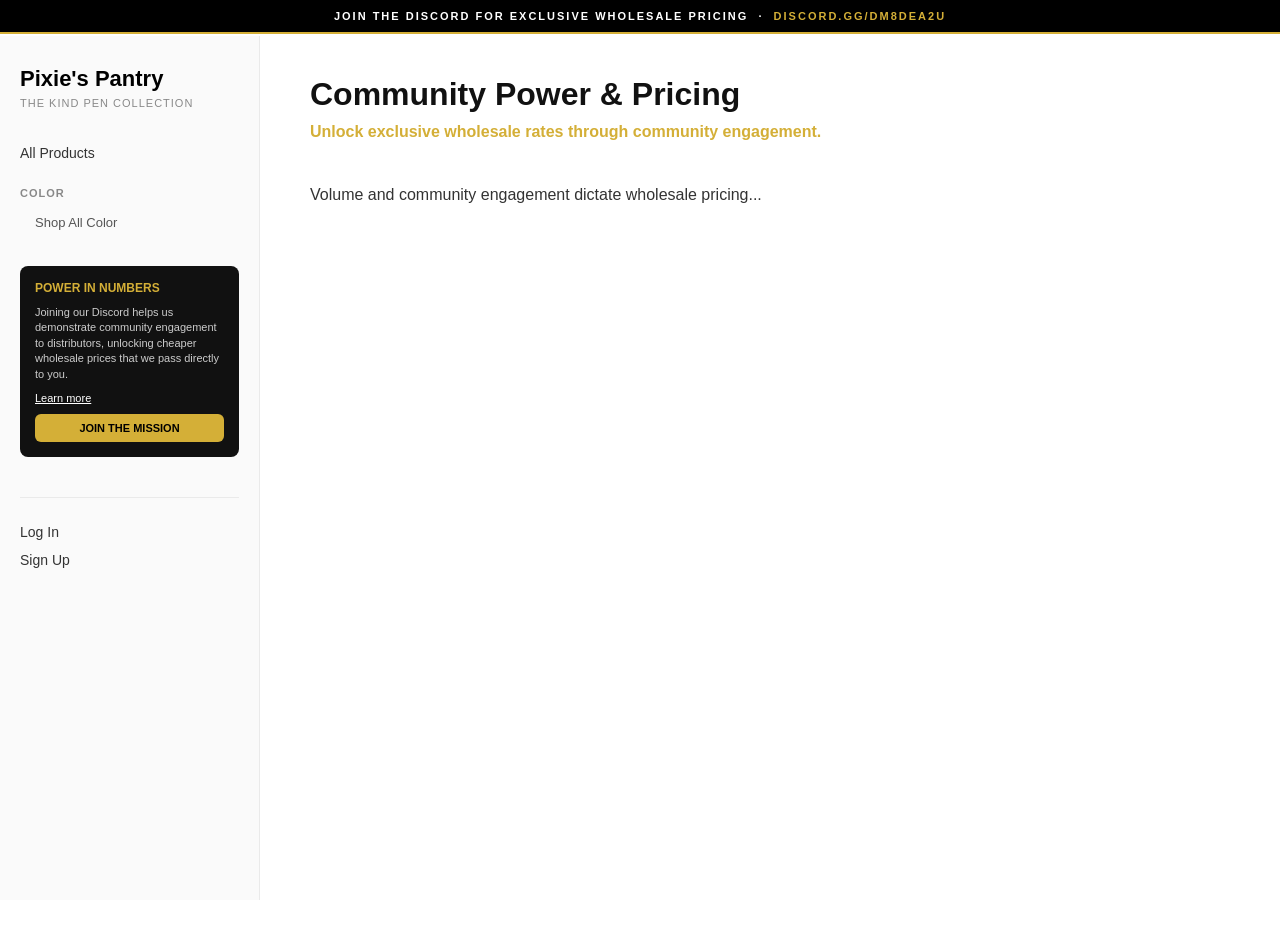
==== community.html @ 98ae231a "Initial commit: The Kind Pen Storefront" ====
<!DOCTYPE html>
<html lang="en">
<head>
    <meta charset="UTF-8">
    <title>Community Power & Pricing | Pixie's Pantry</title>
    <link rel="stylesheet" href="css/style.css">
</head>
<body>
    <div class="banner">JOIN THE DISCORD FOR EXCLUSIVE WHOLESALE PRICING &nbsp;·&nbsp; <a href="https://discord.gg/dm8deA2u" target="_blank">DISCORD.GG/DM8DEa2U</a></div>
    
        <aside class="sidebar">
            <a href="index.html" class="sidebar-logo">Pixie's Pantry</a>
            <div class="sidebar-tagline">The Kind Pen Collection</div>
            <a href="index.html" class="sidebar-link">All Products</a>
        <div class="sidebar-section">Color</div><a href="categories/the-kind-pen-color.html" class="sidebar-link child">Shop All Color</a>
            <div class="sidebar-community">
                <h4>Power in Numbers</h4>
                <p>Joining our Discord helps us demonstrate community engagement to distributors, unlocking cheaper wholesale prices that we pass directly to you.</p>
                <a href="community.html" class="link">Learn more</a>
                <a href="https://discord.gg/dm8deA2u" target="_blank" class="btn" style="background: var(--gold); color: #000; padding: 8px; font-size: 11px; width: 100%; box-sizing: border-box;">Join the Mission</a>
            </div>
            <div class="sidebar-footer">
                <a href="login.html" class="sidebar-link">Log In</a>
                <a href="signup.html" class="sidebar-link">Sign Up</a>
            </div>
        </aside>
        
    <div class="main-wrapper">
        <main class="main-content" style="max-width: 800px;">
            <h1 class="page-title">Community Power & Pricing</h1>
            <div class="page-subtitle" style="color: var(--gold); font-weight: bold;">Unlock exclusive wholesale rates through community engagement.</div>
            <div style="font-size: 16px; line-height: 1.8; color: #333;">
                <p>Volume and community engagement dictate wholesale pricing...</p>
            </div>
        </main>
    </div>
</body>
</html>
---- css/style.css ----
:root { --primary: #111; --gold: #d4af37; --bg: #fff; --muted: #888; --border: #eaeaea; --sidebar-w: 260px; }
    body { font-family: 'Helvetica Neue', Arial, sans-serif; background: var(--bg); color: var(--primary); margin: 0; padding: 0; }
    .sidebar { position: fixed; width: var(--sidebar-w); left: 0; top: 0; bottom: 0; background: #fafafa; border-right: 1px solid var(--border); overflow-y: auto; padding: 30px 20px; box-sizing: border-box; }
    .sidebar-logo { font-size: 22px; font-weight: 800; text-decoration: none; color: #000; display: block; margin-bottom: 5px; }
    .sidebar-tagline { font-size: 11px; text-transform: uppercase; color: var(--muted); letter-spacing: 1px; margin-bottom: 30px; }
    .sidebar-section { font-size: 11px; font-weight: 800; text-transform: uppercase; letter-spacing: 1px; margin: 20px 0 10px; color: var(--muted); }
    .sidebar-link { display: block; padding: 6px 0; color: #333; text-decoration: none; font-size: 14px; font-weight: 500; }
    .sidebar-link:hover, .sidebar-link.active { color: var(--gold); }
    .sidebar-link.child { padding-left: 15px; font-size: 13px; color: #555; }
    .sidebar-footer { margin-top: 40px; padding-top: 20px; border-top: 1px solid var(--border); }
    
    .sidebar-community { margin-top: 30px; padding: 15px; background: #111; color: #fff; border-radius: 8px; }
    .sidebar-community h4 { margin: 0 0 10px; font-size: 12px; color: var(--gold); text-transform: uppercase; }
    .sidebar-community p { font-size: 11px; line-height: 1.4; margin: 0 0 10px; color: #ccc; }
    .sidebar-community a.link { color: #fff; font-size: 11px; text-decoration: underline; display: block; margin-bottom: 10px; }
    
    .main-wrapper { margin-left: var(--sidebar-w); min-height: 100vh; display: flex; flex-direction: column; }
    .main-content { padding: 40px 50px; flex: 1; }
    
    .page-title { font-size: 32px; font-weight: 800; margin: 0 0 10px; }
    .page-subtitle { color: var(--muted); margin-bottom: 40px; }
    
    .grid { display: grid; grid-template-columns: repeat(auto-fill, minmax(280px, 1fr)); gap: 30px; }
    .card { border: 1px solid var(--border); border-radius: 12px; overflow: hidden; background: #fff; transition: transform 0.2s, box-shadow 0.2s; display: flex; flex-direction: column; cursor: pointer; }
    .card:hover { transform: translateY(-3px); box-shadow: 0 10px 20px rgba(0,0,0,0.05); border-color: #ddd; }
    .card-img { width: 100%; height: 280px; object-fit: contain; padding: 20px; box-sizing: border-box; background: #fdfdfd; border-bottom: 1px solid var(--border); }
    .card-body { padding: 20px; flex: 1; display: flex; flex-direction: column; }
    .card-brand { font-size: 11px; text-transform: uppercase; color: var(--muted); letter-spacing: 1px; margin-bottom: 5px; }
    .card-title { font-size: 16px; font-weight: 600; margin: 0 0 10px; flex: 1; line-height: 1.4; }
    .card-price { font-size: 18px; font-weight: 700; color: var(--gold); margin-bottom: 15px; }
    
    .btn { display: inline-block; background: #000; color: #fff; padding: 10px 20px; border-radius: 6px; text-decoration: none; font-size: 13px; font-weight: 700; text-transform: uppercase; text-align: center; border: none; cursor: pointer; transition: background 0.2s; }
    .btn:hover { background: var(--gold); color: #000; }
    .btn-outline { background: transparent; color: #000; border: 1px solid #000; }
    .btn-outline:hover { background: #000; color: #fff; }
    .btn-danger { background: #ff4444; color: #fff; }
    .btn-danger:hover { background: #cc0000; }
    
    .input-box { margin-bottom: 15px; text-align: left; }
    .input-box label { display: block; font-size: 11px; font-weight: 800; text-transform: uppercase; margin-bottom: 6px; }
    .input-box input { width: 100%; border: 1px solid var(--border); padding: 10px; border-radius: 6px; box-sizing: border-box; font-family: inherit; }
    
    .modal-overlay { position: fixed; top: 0; left: 0; right: 0; bottom: 0; background: rgba(0,0,0,0.5); z-index: 1000; display: none; align-items: center; justify-content: center; backdrop-filter: blur(4px); }
    .modal-overlay.active { display: flex; }
    .modal { background: #fff; width: 90%; max-width: 1000px; max-height: 90vh; border-radius: 16px; display: flex; overflow: hidden; position: relative; box-shadow: 0 20px 50px rgba(0,0,0,0.2); }
    .modal-close { position: absolute; top: 20px; right: 20px; background: #f0f0f0; border: none; width: 36px; height: 36px; border-radius: 50%; font-size: 20px; cursor: pointer; z-index: 10; display: flex; align-items: center; justify-content: center; }
    .modal-close:hover { background: #e0e0e0; }
    
    .modal-left { width: 50%; background: #fdfdfd; padding: 40px; border-right: 1px solid var(--border); position: relative; }
    .modal-main-img { width: 100%; height: 400px; object-fit: contain; margin-bottom: 20px; }
    .modal-right { width: 50%; padding: 40px; overflow-y: auto; max-height: 90vh; }
    .modal-brand { font-size: 12px; text-transform: uppercase; color: var(--muted); letter-spacing: 1px; margin-bottom: 5px; }
    .modal-title { font-size: 28px; font-weight: 800; margin: 0 0 15px; }
    .modal-price { font-size: 24px; font-weight: 700; color: var(--gold); margin-bottom: 25px; }
    .modal-desc { font-size: 15px; line-height: 1.6; color: #444; margin-bottom: 30px; }
    .modal-desc p { margin-top: 0; }
    .variant-label { font-size: 12px; font-weight: 800; text-transform: uppercase; margin-bottom: 10px; display: block; }
    .swatch-group { display: flex; flex-wrap: wrap; gap: 10px; margin-bottom: 30px; }
    .swatch { border: 1px solid #ddd; padding: 8px 16px; border-radius: 6px; cursor: pointer; font-size: 13px; font-weight: 600; background: #fff; transition: all 0.2s; }
    .swatch:hover { border-color: #aaa; }
    .swatch.selected { border-color: #000; background: #000; color: #fff; }
    .modal-buy-btn { width: 100%; padding: 15px; font-size: 15px; border-radius: 8px; }
    
    .site-footer { background-color: #000; color: #fff; padding: 80px 50px 30px; margin-top: 80px; font-family: 'Helvetica Neue', Arial, sans-serif; }
    .footer-content { display: grid; grid-template-columns: 2fr 1fr 1fr 1.5fr; gap: 50px; max-width: 1400px; margin: 0 auto; border-bottom: 1px solid #222; padding-bottom: 60px; }
    .footer-col h3 { color: #fff; font-size: 11px; text-transform: uppercase; letter-spacing: 2px; font-weight: 600; margin: 0 0 25px; }
    .footer-col p { color: #888; font-size: 13px; line-height: 1.8; margin: 0 0 10px; }
    .footer-col ul { list-style: none; padding: 0; margin: 0; }
    .footer-col ul li { margin-bottom: 15px; }
    .footer-col ul li a { color: #888; text-decoration: none; font-size: 13px; transition: 0.3s; }
    .footer-col ul li a:hover { color: var(--gold); }
    .newsletter-form { display: flex; flex-direction: column; gap: 15px; margin-top: 20px; }
    .newsletter-form input { padding: 15px; background: #111; border: 1px solid #333; color: #fff; border-radius: 6px; outline: none; font-family: inherit; }
    .newsletter-form input:focus { border-color: var(--gold); }
    .newsletter-form button { padding: 15px; background: var(--gold); color: #000; border: none; border-radius: 6px; font-weight: 800; cursor: pointer; text-transform: uppercase; letter-spacing: 1px; transition: 0.3s; font-family: inherit; }
    .newsletter-form button:hover { background: #fff; }
    .footer-bottom { display: flex; justify-content: space-between; align-items: center; max-width: 1400px; margin: 30px auto 0; font-size: 11px; color: #666; letter-spacing: 1px; text-transform: uppercase; font-weight: 800; }
    .footer-socials { display: flex; gap: 20px; }
    .footer-socials a { color: #888; text-decoration: none; transition: 0.3s; }
    .footer-socials a:hover { color: var(--gold); }
    
    @media (max-width: 992px) {
        .site-footer { padding: 60px 30px 30px; }
        .footer-content { grid-template-columns: 1fr 1fr; gap: 40px; }
        .footer-bottom { flex-direction: column; gap: 20px; text-align: center; }
    }
    @media (max-width: 600px) {
        .footer-content { grid-template-columns: 1fr; gap: 40px; }
    }
    
    .age-gate-overlay { position: fixed; top: 0; left: 0; right: 0; bottom: 0; background: #000; z-index: 99999; display: flex; align-items: center; justify-content: center; padding: 20px; }
    .age-gate-box { max-width: 480px; width: 100%; text-align: center; }
    .age-gate-logo { font-size: 28px; font-weight: 900; color: #fff; letter-spacing: -1px; margin-bottom: 8px; }
    .age-gate-logo span { color: var(--gold); }
    .age-gate-tagline { font-size: 11px; text-transform: uppercase; letter-spacing: 2px; color: #888; margin-bottom: 50px; }
    .age-gate-heading { font-size: 13px; font-weight: 900; text-transform: uppercase; letter-spacing: 2px; color: #888; margin-bottom: 15px; }
    .age-gate-title { font-size: 38px; font-weight: 900; color: #fff; margin: 0 0 20px; line-height: 1.1; }
    .age-gate-subtitle { font-size: 15px; color: #888; line-height: 1.6; margin-bottom: 40px; }
    .age-gate-buttons { display: flex; gap: 15px; justify-content: center; flex-wrap: wrap; }
    .age-gate-yes { background: var(--gold); color: #000; border: none; padding: 16px 40px; font-size: 14px; font-weight: 900; text-transform: uppercase; letter-spacing: 1px; border-radius: 8px; cursor: pointer; transition: 0.2s; }
    .age-gate-yes:hover { background: #fff; }
    .age-gate-no { background: transparent; color: #555; border: 1px solid #333; padding: 16px 40px; font-size: 14px; font-weight: 900; text-transform: uppercase; letter-spacing: 1px; border-radius: 8px; cursor: pointer; transition: 0.2s; }
    .age-gate-no:hover { border-color: #555; color: #888; }
    .age-gate-disclaimer { font-size: 11px; color: #444; margin-top: 30px; line-height: 1.6; }

    .banner { background: #000; color: #fff; text-align: center; padding: 10px; font-size: 11px; font-weight: 900; letter-spacing: 2px; position: fixed; top: 0; left: 0; right: 0; z-index: 1000; text-transform: uppercase; border-bottom: 2px solid var(--gold); }
    .banner a { color: var(--gold); text-decoration: none; transition: 0.3s; }
    .banner a:hover { color: #fff; }
    .sidebar { top: 36px; }
    .main-wrapper { margin-top: 36px; }
    @media (max-width: 900px) { .sidebar { top: 0; } }

    .cart-float { position: fixed; bottom: 30px; right: 30px; background: #000; color: #fff; width: 64px; height: 64px; border-radius: 50%; display: flex; align-items: center; justify-content: center; font-size: 24px; cursor: pointer; box-shadow: 0 10px 25px rgba(0,0,0,0.3); z-index: 900; transition: transform 0.2s; border: 2px solid var(--gold); }
    .cart-float:hover { transform: scale(1.05); }
    .cart-badge { position: absolute; top: -5px; right: -5px; background: red; color: white; font-size: 13px; font-weight: bold; width: 24px; height: 24px; border-radius: 50%; display: none; align-items: center; justify-content: center; box-shadow: 0 2px 5px rgba(0,0,0,0.2); }
    
    .cart-modal { max-width: 600px; width: 100%; flex-direction: column; padding: 30px; }
    .cart-items-container { overflow-y: auto; max-height: 50vh; margin-top: 20px; margin-bottom: 20px; padding-right: 10px; }
    .cart-item { display: flex; align-items: center; border-bottom: 1px solid var(--border); padding: 15px 0; }
    .cart-item-img { width: 60px; height: 60px; object-fit: contain; background: #fdfdfd; border: 1px solid var(--border); border-radius: 6px; margin-right: 15px; }
    .cart-item-info { flex: 1; }
    .cart-item-title { font-size: 14px; font-weight: bold; margin: 0 0 5px; }
    .cart-item-variant { font-size: 12px; color: var(--muted); margin: 0 0 5px; }
    .cart-item-price { font-size: 14px; font-weight: bold; color: var(--gold); }
    .cart-item-controls { display: flex; align-items: center; gap: 10px; }
    .qty-btn { background: #eee; border: none; width: 28px; height: 28px; border-radius: 4px; cursor: pointer; font-weight: bold; display:flex; align-items:center; justify-content:center; }
    .qty-btn:hover { background: #ddd; }
    .remove-btn { color: red; background: none; border: none; cursor: pointer; font-size: 12px; text-decoration: underline; padding: 5px; }
    .cart-total-row { display: flex; justify-content: space-between; align-items: center; font-size: 20px; font-weight: bold; margin-bottom: 20px; border-top: 2px solid #000; padding-top: 20px; }
    
    @media (max-width: 900px) {
        .sidebar { transform: translateX(-100%); z-index: 100; transition: transform 0.3s; }
        .main-wrapper { margin-left: 0; }
        .modal { flex-direction: column; overflow-y: auto; }
        .modal-left, .modal-right { width: 100%; }
        .modal-left { border-right: none; border-bottom: 1px solid var(--border); padding: 20px; }
        .modal-main-img { height: 300px; }
        .modal-right { max-height: none; padding: 20px; }
        .cart-float { bottom: 20px; right: 20px; }
    }
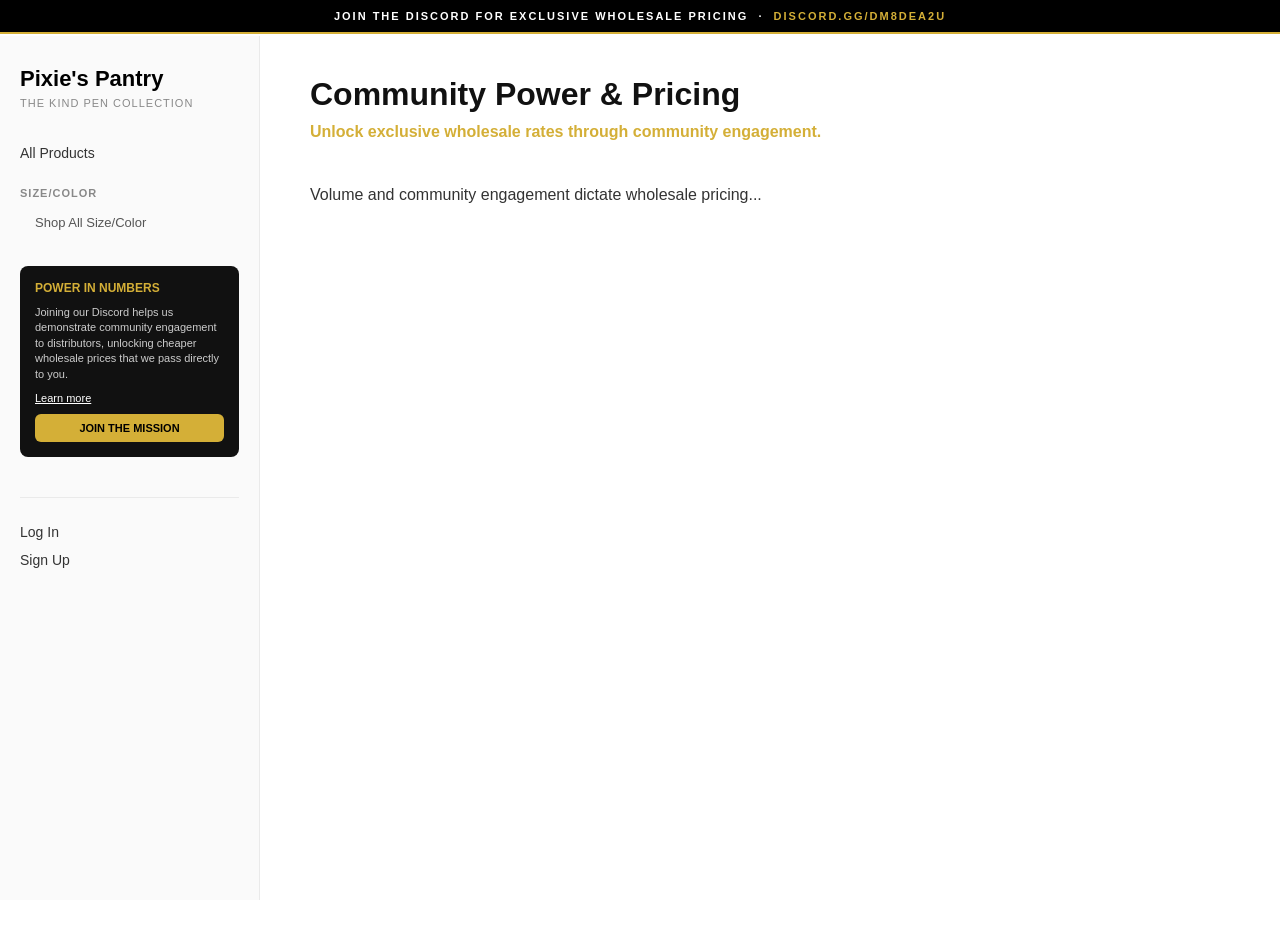
==== commit 66e97134: "Automated update: Rebuilt Kind Pen storefront with latest product data and SEO updates." ====
--- a/community.html
+++ b/community.html
@@ -12,7 +12,7 @@
             <a href="index.html" class="sidebar-logo">Pixie's Pantry</a>
             <div class="sidebar-tagline">The Kind Pen Collection</div>
             <a href="index.html" class="sidebar-link">All Products</a>
-        <div class="sidebar-section">Color</div><a href="categories/the-kind-pen-color.html" class="sidebar-link child">Shop All Color</a>
+        <div class="sidebar-section">Size/Color</div><a href="categories/the-kind-pen-sizecolor.html" class="sidebar-link child">Shop All Size/Color</a>
             <div class="sidebar-community">
                 <h4>Power in Numbers</h4>
                 <p>Joining our Discord helps us demonstrate community engagement to distributors, unlocking cheaper wholesale prices that we pass directly to you.</p>
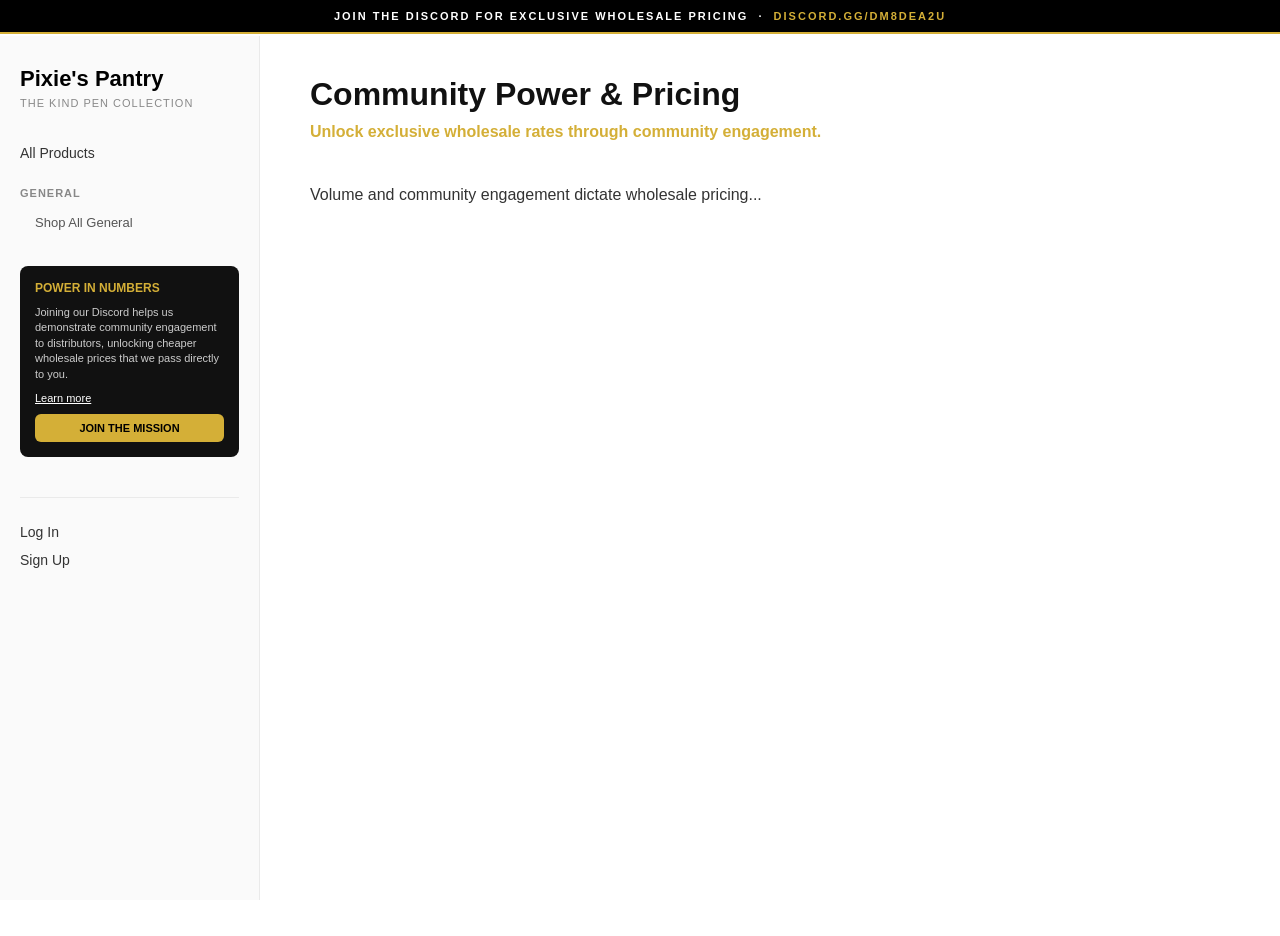
==== commit 21d9487a: "Update storefront with 100% catalog capture and fixed MSRP logic" ====
--- a/community.html
+++ b/community.html
@@ -12,7 +12,7 @@
             <a href="index.html" class="sidebar-logo">Pixie's Pantry</a>
             <div class="sidebar-tagline">The Kind Pen Collection</div>
             <a href="index.html" class="sidebar-link">All Products</a>
-        <div class="sidebar-section">Size/Color</div><a href="categories/the-kind-pen-sizecolor.html" class="sidebar-link child">Shop All Size/Color</a>
+        <div class="sidebar-section">General</div><a href="categories/the-kind-pen-general.html" class="sidebar-link child">Shop All General</a>
             <div class="sidebar-community">
                 <h4>Power in Numbers</h4>
                 <p>Joining our Discord helps us demonstrate community engagement to distributors, unlocking cheaper wholesale prices that we pass directly to you.</p>
